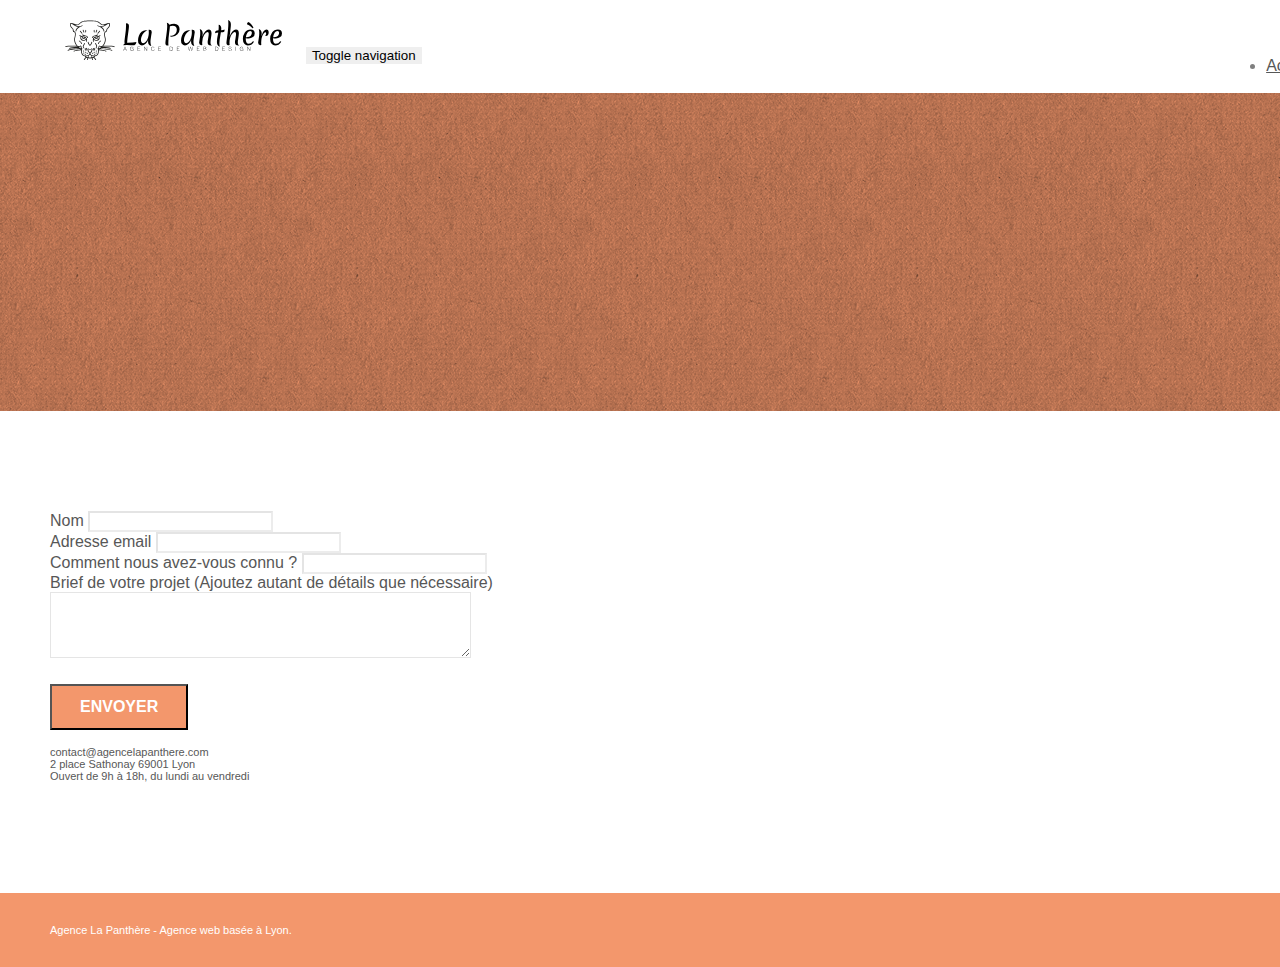
==== page2.html @ d48e6677 "first commit" ====
<!doctype html>
<html lang="Default">
<head>
    <meta charset="utf-8">
    <meta name="keywords" content="">
    <meta name="description" content="">
    <meta name="viewport" content="width=device-width, initial-scale=1.0, viewport-fit=cover">
    <link rel="shortcut icon" type="image/png" href="favicon.jpg">
    
	<link rel="stylesheet" type="text/css" href="./css/bootstrap.min.css">
	<link rel="stylesheet" type="text/css" href="style.css">
	<link rel="stylesheet" type="text/css" href="./css/font-awesome.min.css">
	<link rel="stylesheet" type="text/css" href="./css/et-line.min.css">
	
    
	<script src="./js/jquery-2.1.0.min.js"></script>
	<script src="./js/bootstrap.min.js"></script>
	<script src="./js/blocs.min.js"></script>
	<script src="./js/jqBootstrapValidation.js"></script>
	<script src="./js/formHandler.js"></script>
    <title>page2</title>

    
<!-- Analytics -->
 
<!-- Analytics END -->
    
</head>
<body>
<!-- Principal conteneur -->
<div class="page-container">
    
<!-- bloc-0 -->
<div class="bloc bgc-white l-bloc " id="bloc-0">
	<div class="container bloc-sm">
		<nav class="navbar row">
			<div class="navbar-header">
				<a class="navbar-brand" href="index.html"><img src="img/agence-la-panthere-monochrome.svg" alt="atlanta web design logo" height="40" /></a>
				<button id="nav-toggle" type="button" class="ui-navbar-toggle navbar-toggle" data-toggle="collapse" data-target=".navbar-1">
					<span class="sr-only">Toggle navigation</span><span class="icon-bar"></span><span class="icon-bar"></span><span class="icon-bar"></span>
				</button>
			</div>
			<div class="collapse navbar-collapse navbar-1 special-dropdown-nav">
				<ul class="site-navigation nav navbar-nav">
					<li>
						<a href="index.html">Accueil</a>
					</li>
					<li>
					</li>
					<li>
						<a href="page2.html">page2 &gt;</a>
					</li>
				</ul>
			</div>
		</nav>
	</div>
</div>
<!-- bloc-0 END -->

<!-- bloc-6 -->
<div class="bloc bg-dots-bg bg-repeat bgc-atomic-tangerine d-bloc bloc-bg-texture texture-paper" id="bloc-6">
	<div class="container bloc-lg">
		<div class="row">
			<div class="col-sm-12">
				<h1 class="text-center hero-bloc-text tc-white">
					Parlons web design !
				</h1>
				<p class="text-center mg-lg tc-white tight-width-whitespace">
					Nous sommes ravis que vous souhaitiez collaborer avec notre agence.<br>
					Parlez-nous de votre projet en complétant le formulaire ci-dessous.
				</p>
			</div>
		</div>
	</div>
</div>
<!-- bloc-6 END -->

<!-- bloc-7 -->
<div class="bloc bgc-white l-bloc" id="bloc-7">
	<div class="container bloc-lg">
		<div class="row">
			<div class="col-sm-6">
				<form id="form_1" novalidate success-msg="Your message has been sent." fail-msg="Sorry it seems that our mail server is not responding, Sorry for the inconvenience!">
					<div class="form-group">
						<label>
							Nom
						</label>
						<input id="name" class="form-control" required />
					</div>
					<div class="form-group">
						<label>
							Adresse email
						</label>
						<input id="email" class="form-control" type="email" required />
					</div>
					<div class="form-group">
						<label>
							Comment nous avez-vous connu ?
						</label>
						<input class="form-control" type="email" required id="input_504" />
					</div>
					<div class="form-group">
						<label>
							Brief de votre projet (Ajoutez autant de détails que nécessaire)<br>
						</label><textarea id="message" class="form-control" rows="4" cols="50" required></textarea>
					</div> 
					<button class="bloc-button btn btn-lg btn-block cta-hero btn-atomic-tangerine" type="submit">
						Envoyer
					</button>
				</form>
			</div>
			<div class="col-sm-6">
				<p>
					contact@agencelapanthere.com<br>2 place Sathonay 69001 Lyon<br>Ouvert de 9h à 18h, du lundi au vendredi<br>
				</p>
			</div>
		</div>
	</div>
</div>
<!-- bloc-7 END -->

<!-- ScrollToTop Button -->
<a class="bloc-button btn btn-d scrollToTop" onclick="scrollToTarget('1')"><span class="fa fa-chevron-up"></span></a>
<!-- ScrollToTop Button END-->


<!-- Footer - bloc-8 -->
<div class="bloc bgc-atomic-tangerine d-bloc" id="bloc-8">
	<div class="container bloc-sm">
		<div class="row">
			<div class="col-sm-12">
				<p class="text-center white">
					Agence La Panthère - Agence web basée à Lyon.<br>
				</p>
				<div class="row row-no-gutters social">
					<div class="col-sm-3">
						<div class="text-center">
							<a class="social" href="index.html"><span class="fa fa-twitter icon-md"></span></a>
						</div>
					</div>
					<div class="col-sm-3">
						<div class="text-center">
							<a class="social" href="index.html"><span class="fa fa-facebook icon-md"></span></a>
						</div>
					</div>
					<div class="col-sm-3">
						<div class="text-center">
							<a class="social" href="index.html"><span class="fa fa-dribbble icon-md"></span></a>
						</div>
					</div>
					<div class="col-sm-3">
						<div class="text-center">
							<a class="social" href="index.html"><span class="fa fa-instagram icon-md"></span></a>
						</div>
					</div>
				</div>
			</div>
		</div>
	</div>
</div>
<!-- Footer - bloc-8 END -->

</div>
<!-- Principal conteneur END -->
    

</body>
</html>
---- style.css ----
body {
    margin: 0;
    padding: 0;
    background: #FFF;
    overflow-x: hidden;
    -webkit-font-smoothing: antialiased;
    -moz-osx-font-smoothing: grayscale;
}

a,
button {
    transition: all .3s ease-in-out;
    outline: none!important;
}

a:hover {
    text-decoration: none;
    cursor: pointer;
}

#page-loading-blocs-notifaction {
    position: fixed;
    top: 0;
    bottom: 0;
    width: 100%;
    z-index: 100000;
    background: #FFFFFF url("img/pageload-spinner.gif") no-repeat center center;
}

.bloc {
    width: 100%;
    clear: both;
    background: 50% 50% no-repeat;
    padding: 0 50px;
    -webkit-background-size: cover;
    -moz-background-size: cover;
    -o-background-size: cover;
    background-size: cover;
    position: relative;
}

.bloc .container {
    padding-left: 0;
    padding-right: 0;
}

.bloc-lg {
    padding: 100px 50px;
}

.bloc-md {
    padding: 50px;
}

.bloc-sm {
    padding: 20px 50px;
}

.bg-center,
.bg-l-edge,
.bg-r-edge,
.bg-t-edge,
.bg-b-edge,
.bg-tl-edge,
.bg-bl-edge,
.bg-tr-edge,
.bg-br-edge,
.bg-repeat {
    -webkit-background-size: auto!important;
    -moz-background-size: auto!important;
    -o-background-size: auto!important;
    background-size: auto!important;
}

.bg-repeat {
    background: repeat;
}

.bg-t-edge {
    background: top no-repeat;
}

.bloc-bg-texture::before {
    content: "";
    background-size: 2px 2px;
    position: absolute;
    top: 0;
    bottom: 0;
    left: 0;
    right: 0;
}

.texture-paper::before {
    background: url("img/texture-paper.png");
    background-size: 280px 280px;
}

.b-parallax {
    background-attachment: fixed;
}

.d-bloc {
    color: rgba(255, 255, 255, .7);
}

.d-bloc button:hover {
    color: rgba(255, 255, 255, .9);
}

.d-bloc .icon-round,
.d-bloc .icon-square,
.d-bloc .icon-rounded,
.d-bloc .icon-semi-rounded-a,
.d-bloc .icon-semi-rounded-b {
    border-color: rgba(255, 255, 255, .9);
}

.d-bloc .divider-h span {
    border-color: rgba(255, 255, 255, .2);
}

.d-bloc .a-btn,
.d-bloc .navbar a,
.d-bloc .navbar-brand,
.d-bloc a .icon-sm,
.d-bloc a .icon-md,
.d-bloc a .icon-lg,
.d-bloc a .icon-xl,
.d-bloc h1 a,
.d-bloc h2 a,
.d-bloc h3 a,
.d-bloc h4 a,
.d-bloc h5 a,
.d-bloc h6 a,
.d-bloc p a {
    color: rgba(255, 255, 255, .6);
}

.d-bloc .a-btn:hover,
.d-bloc .navbar a:hover,
.d-bloc .navbar-brand:hover,
.d-bloc a:hover .icon-sm,
.d-bloc a:hover .icon-md,
.d-bloc a:hover .icon-lg,
.d-bloc a:hover .icon-xl,
.d-bloc h1 a:hover,
.d-bloc h2 a:hover,
.d-bloc h3 a:hover,
.d-bloc h4 a:hover,
.d-bloc h5 a:hover,
.d-bloc h6 a:hover,
.d-bloc p a:hover {
    color: rgba(255, 255, 255, 1);
}

.d-bloc .navbar-toggle .icon-bar {
    background: rgba(255, 255, 255, 1);
}

.d-bloc .btn-wire,
.d-bloc .btn-wire:hover {
    color: rgba(255, 255, 255, 1);
    border-color: rgba(255, 255, 255, 1);
}

.d-bloc .panel {
    color: rgba(0, 0, 0, .5);
}

.d-bloc .panel button:hover {
    color: rgba(0, 0, 0, .7);
}

.d-bloc .panel icon {
    border-color: rgba(0, 0, 0, .7);
}

.d-bloc .panel .divider-h span {
    border-color: rgba(0, 0, 0, .1);
}

.d-bloc .panel .a-btn {
    color: rgba(0, 0, 0, .6);
}

.d-bloc .panel .a-btn:hover {
    color: rgba(0, 0, 0, 1);
}

.d-bloc .panel .btn-wire,
.d-bloc .panel .btn-wire:hover {
    color: rgba(0, 0, 0, .7);
    border-color: rgba(0, 0, 0, .3);
}

.d-bloc .panel,
.l-bloc {
    color: rgba(0, 0, 0, .5);
}

.d-bloc .panel button:hover,
.l-bloc button:hover {
    color: rgba(0, 0, 0, .7);
}

.l-bloc .icon-round,
.l-bloc .icon-square,
.l-bloc .icon-rounded,
.l-bloc .icon-semi-rounded-a,
.l-bloc .icon-semi-rounded-b {
    border-color: rgba(0, 0, 0, .7);
}

.d-bloc .panel .divider-h span,
.l-bloc .divider-h span {
    border-color: rgba(0, 0, 0, .1);
}

.d-bloc .panel .a-btn,
.l-bloc .a-btn,
.l-bloc .navbar a,
.l-bloc .navbar-brand,
.l-bloc a .icon-sm,
.l-bloc a .icon-md,
.l-bloc a .icon-lg,
.l-bloc a .icon-xl,
.l-bloc h1 a,
.l-bloc h2 a,
.l-bloc h3 a,
.l-bloc h4 a,
.l-bloc h5 a,
.l-bloc h6 a,
.l-bloc p a {
    color: rgba(0, 0, 0, .6);
}

.d-bloc .panel .a-btn:hover,
.l-bloc .a-btn:hover,
.l-bloc .navbar a:hover,
.l-bloc .navbar-brand:hover,
.l-bloc a:hover .icon-sm,
.l-bloc a:hover .icon-md,
.l-bloc a:hover .icon-lg,
.l-bloc a:hover .icon-xl,
.l-bloc h1 a:hover,
.l-bloc h2 a:hover,
.l-bloc h3 a:hover,
.l-bloc h4 a:hover,
.l-bloc h5 a:hover,
.l-bloc h6 a:hover,
.l-bloc p a:hover {
    color: rgba(0, 0, 0, 1);
}

.l-bloc .navbar-toggle .icon-bar {
    color: rgba(0, 0, 0, .6);
}

.d-bloc .panel .btn-wire,
.d-bloc .panel .btn-wire:hover,
.l-bloc .btn-wire,
.l-bloc .btn-wire:hover {
    color: rgba(0, 0, 0, .7);
    border-color: rgba(0, 0, 0, .3);
}

.voffset {
    margin-top: 30px;
}

.voffset-lg {
    margin-top: 80px;
}

.row-no-gutters {
    margin-right: 0;
    margin-left: 0;
}

.row.row-no-gutters > [class^="col-"],
.row.row-no-gutters > [class*=" col-"] {
    padding-right: 0;
    padding-left: 0;
}

#bloc-1-hero h1 {
    font-size: 32px;
}

.navbar {
    margin-bottom: 0;
    z-index: 1;
}

.navbar-brand {
    height: auto;
    padding: 3px 15px;
    font-size: 25px;
    font-weight: normal;
    font-weight: 600;
    line-height: 44px;
}

.navbar-brand img {
    max-height: 200px;
    margin: 0 5px 0 0;
    display: inline;
}

.navbar-brand img[src$=svg] {
    min-width: 100px;
}

.nav-center .navbar-brand img {
    margin: 0;
}

.navbar .nav {
    padding-top: 2px;
    margin-right: -16px;
    float: right;
    z-index: 1;
}

.nav > li {
    float: left;
    margin-top: 4px;
    font-size: 16px;
}

.navbar-nav .open .dropdown-menu > li > a {
    text-align: inherit;
}

.nav > li a:hover,
.nav > li a:focus {
    background: transparent;
}

.navbar-toggle {
    margin: 10px 10px 0 0;
    border: 0px;
}

.navbar-toggle:hover {
    background: transparent!important;
}

.navbar-toggle .icon-bar {
    background-color: rgba(0, 0, 0, .5);
    width: 26px;
}

.nav-invert .navbar .nav {
    float: left;
}

.nav-invert .navbar-header,
.nav-invert .navbar-brand {
    float: right;
    position: relative;
    z-index: 2;
}

@media (min-width: 768px) {
    .site-navigation {
        position: absolute;
        top: 50%;
        right: 20px;
        transform: translate(0, -50%);
        -webkit-transform: translateY(-50%);
    }
    .nav > li .dropdown-menu a,
    .nav > li .dropdown-menu a:hover {
        color: #484848;
    }
    .nav-invert .site-navigation {
        left: 0;
        right: 0;
    }
    .nav-center {
        text-align: center;
    }
    .nav-center .navbar-header {
        width: 100%;
    }
    .nav-center .navbar-header,
    .nav-center .navbar-brand,
    .nav-center .nav > li {
        float: none;
        display: inline-block;
    }
    .nav-center .site-navigation {
        position: relative;
        width: 100%;
        right: 0;
        margin-right: 0px;
        margin-top: 20px;
    }
    .nav-center.mini-nav .navbar-toggle {
        float: none;
        margin: 10px auto 0;
    }
}

.nav > li > .dropdown a {
    background: none!important;
    display: block;
    padding: 14px 15px;
}

nav .caret {
    margin: 0 5px;
}

.dropdown-menu .dropdown-menu {
    top: -8px;
    left: 100%;
}

.dropdown-menu .dropmenu-flow-right {
    top: 100%;
    left: 0;
    margin-left: -1px;
    border-top-left-radius: 0;
    border-top-right-radius: 0;
}

.dropdown-menu .dropdown span {
    border: 4px solid black;
    border-top-color: transparent;
    border-right-color: transparent;
    border-bottom-color: transparent;
    margin: 6px -5px 0 0!important;
    float: right;
}

.mg-md {
    margin-top: 10px;
    margin-bottom: 20px;
}

.mg-lg {
    margin-top: 10px;
    margin-bottom: 40px;
}

.btn {
    margin: 0 5px 5px 0;
}

.btn.pull-right {
    margin: 0 0 5px 5px;
}

.btn-d,
.btn-d:hover,
.btn-d:focus {
    color: #FFF;
    background: rgba(0, 0, 0, .3);
}

button {
    outline: none!important;
}

.btn-rd {
    border-radius: 40px;
}

.btn-clean {
    border: 1px solid rgba(0, 0, 0, .08);
    border-bottom-color: rgba(0, 0, 0, .1);
    text-shadow: 0 1px 0 rgba(0, 0, 1, .1);
    box-shadow: 0 1px 3px rgba(0, 0, 1, .25), inset 0 1px 0 0 rgba(255, 255, 255, .15);
}

.icon-md {
    font-size: 30px!important;
}

.icon-lg {
    font-size: 60px!important;
}

.sm-shadow {
    text-shadow: 0 1px 2px rgba(0, 0, 0, .3);
}

.panel-sq,
.panel-sq .panel-heading,
.panel-sq .panel-footer {
    border-radius: 0;
}

.panel-rd {
    border-radius: 30px;
}

.panel-rd .panel-heading {
    border-radius: 29px 29px 0 0;
}

.panel-rd .panel-footer {
    border-radius: 0 0 29px 29px;
}

.form-control {
    border-color: rgba(0, 0, 0, .1);
    box-shadow: none;
}

.scrollToTop {
    width: 40px;
    height: 40px;
    position: fixed;
    bottom: 20px;
    right: 20px;
    opacity: 0;
    z-index: 500;
    transition: all .3s ease-in-out;
}

.scrollToTop span {
    margin-top: 6px;
}

.showScrollTop {
    font-size: 14px;
    opacity: 1;
}

a[data-lightbox] {
    position: relative;
    display: block;
    text-align: center;
}

a[data-lightbox]:hover::before {
    content: "+";
    font-family: "HelveticaNeue-Light", "Helvetica Neue Light", "Helvetica Neue", Helvetica, Arial;
    font-size: 32px;
    width: 50px;
    height: 50px;
    margin-left: -25px;
    border-radius: 50%;
    background: rgba(0, 0, 0, .6);
    color: #FFF;
    font-weight: 100;
    z-index: 1;
    position: absolute;
    top: 50%;
    transform: translateY(-50%);
    -webkit-transform: translateY(-50%);
}

a[data-lightbox]:hover img {
    opacity: 0.6;
    -webkit-animation-fill-mode: none;
    animation-fill-mode: none;
}

#lightbox-modal {
    display: flex;
    align-items: center;
}

#lightbox-modal .modal-dialog {
    width: 90%;
    max-width: 900px;
    margin: 0 auto 0;
}

#lightbox-modal .modal-dialog img {
    max-height: 90vh;
    margin: 0 auto;
}

.lightbox-caption {
    padding: 20px;
    color: #FFF;
    background: rgba(0, 0, 0, .5);
    position: absolute;
    left: 15px;
    right: 15px;
    bottom: 5px;
}

.close-lightbox {
    color: #FFF;
    font-size: 30px;
    position: absolute;
    top: 20px;
    right: 20px;
    z-index: 20;
    background: rgba(0, 0, 0, .5);
    border: none;
    line-height: 30px;
    padding: 0 9px 5px;
    opacity: 0.3;
}

.close-lightbox:hover,
.next-lightbox:hover,
.prev-lightbox:hover {
    opacity: 1.0;
    color: #FFF;
}

.next-lightbox,
.prev-lightbox {
    font-size: 20px;
    color: rgba(255, 255, 255, .9);
    background: rgba(0, 0, 0, .5);
    transition: all .2s ease-in-out;
    position: absolute;
    top: 45%;
    z-index: 1;
    opacity: 0.4;
}

.next-lightbox {
    padding: 6px 8px 1px 13px;
    right: 25px;
}

.prev-lightbox {
    padding: 6px 13px 1px 10px;
    left: 25px;
}

.snapshot-lb .modal-body {
    padding-bottom: 45px;
}

.snapshot-lb .lightbox-caption {
    padding: 0;
    color: rgba(0, 0, 0, .5);
    background: none;
}

h1,
h2,
h3,
h4,
h5,
h6,
p,
label,
.btn,
a {
    font-family: "helvetica";
    font-weight: 400;
    color: #575757!important;
}

.container {
    max-width: 1000px;
}

.hero-bloc-text {
    font-size: 38px;
}

.hero-bloc-text-sub {
    font-size: 36px;
}

.statement-bloc-text {
    line-height: 26px;
    font-style: italic;
    font-size: 20px;
    text-align: center;
    font-weight: lighter;
    max-width: 520px;
    margin: auto auto auto auto;
}

p {
    font-size: 11px;
}

.tight-width-whitespace {
    max-width: 600px;
    margin: auto auto auto auto;
}

.h1 {
    font-size: 20px;
    font-family: "Open Sans";
}

.cta-hero {
    margin-top: 22px;
    color: #FFFFFF!important;
    text-transform: uppercase;
    padding: 12px 28px 12px 28px;
    font-size: 16px;
    font-weight: 700;
}

.social {
    max-width: 400px;
    margin: auto auto auto auto;
}

h2 {
    font-size: 22px;
    line-height: 1.4em;
}

h3 {
    font-size: 15px;
    text-transform: uppercase;
    font-weight: 700;
    color: #333333!important;
}

.med-width-whitespace {
    max-width: 800px;
    margin: auto auto auto auto;
    box-shadow: 0px 0px 0px #000000;
}

h1 {
    color: #333333!important;
}

h4 {
    color: #333333!important;
}

.icons {
    margin-bottom: 14px;
    margin-top: 24px;
}

.white {
    color: #FFFFFF!important;
}

.portfolio-thumb {
    margin-bottom: 24px;
}

.portfolio-row {
    margin-bottom: 44px;
    margin-top: 50px;
}

.avatar {
    box-shadow: 0px 4px 9px rgba(0, 0, 0, 0.3);
}

.black-background {
    background-color: rgba(165, 147, 99, 0.7);
    padding: 40px 40px 40px 40px;
}

.bold-link {
    font-weight: 900;
    text-decoration: underline!important;
}

.bgc-white {
    background-color: #FFFFFF;
}

.bgc-dark-slate-blue {
    background-color: #364577;
}

.bgc-atomic-tangerine {
    background-color: #F3976C;
}

.tc-white {
    color: #F3976C!important;
}

.btn-atomic-tangerine {
    background: #F3976C;
    color: #FFFFFF!important;
}

.btn-atomic-tangerine:hover {
    background: #c27956!important;
    color: #FFFFFF!important;
}

.ltc-white {
    color: #FFFFFF!important;
}

.ltc-white:hover {
    color: #cccccc!important;
}

.ltc-atomic-tangerine {
    color: #F3976C!important;
}

.ltc-atomic-tangerine:hover {
    color: #c27956!important;
}

.icon-dark-slate-blue {
    color: #364577!important;
    border-color: #364577!important;
}

.bg-dots-bg {
    background-image: url("img/dots-bg.png");
}

.bg-lines-h2-bg {
    background-image: url("img/lines-h2-bg.png");
}

.bg-banniere {
    background-image: url("img/agence-la-panthere.jpg");
}

.bg-presentation {
    background-image: url("img/image-de-presentation.bmp");
}

@media (max-width: 1024px) {
    .bloc {
        padding-left: 20px;
        padding-right: 20px;
    }
    .bloc.full-width-bloc,
    .bloc-tile-2.full-width-bloc .container,
    .bloc-tile-3.full-width-bloc .container,
    .bloc-tile-4.full-width-bloc .container {
        padding-left: 0;
        padding-right: 0;
    }
}

@media (max-width: 992px) and (min-width: 768px) {
    .navbar .nav {
        max-width: 80%
    }
    .nav-center.navbar .nav {
        max-width: 100%
    }
}

@media only screen and (min-device-width: 768px) and (max-device-width: 1024px) and (orientation: landscape) {
    .b-parallax {
        background-attachment: scroll;
    }
}

@media only screen and (min-device-width: 1024px) and (max-device-width: 1366px) and (-webkit-min-device-pixel-ratio: 1.5) {
    .b-parallax {
        background-attachment: scroll;
    }
}

@media (max-width: 991px) {
    .container {
        width: 100%;
    }
    .b-parallax {
        background-attachment: scroll;
    }
    .page-container,
    #hero-bloc {
        overflow-x: hidden;
        position: relative;
    }
    .bloc {
        padding-left: constant(safe-area-inset-left);
        padding-right: constant(safe-area-inset-right);
    }
    .bloc-group,
    .bloc-group .bloc {
        display: block;
        width: 100%;
    }
    .bloc-fill-screen .fill-bloc-top-edge,
    .bloc-fill-screen .fill-bloc-bottom-edge {
        padding: 0 20px;
        padding-left: constant(safe-area-inset-left);
        padding-right: constant(safe-area-inset-right);
    }
}

@media (max-width: 767px) {
    .page-container {
        overflow-x: hidden;
        position: relative;
    }
    h1,
    h2,
    h3,
    h4,
    h5,
    h6,
    p,
    #disqus_thread {
        padding-left: 10px!important;
        padding-right: 10px!important;
    }
    .b-parallax {
        background-attachment: scroll;
    }
    .navbar .nav {
        padding-top: 0;
        border-top: 1px solid rgba(0, 0, 0, .2);
        float: none!important;
    }
    .navbar.row {
        margin-left: 0;
        margin-right: 0;
    }
    .site-navigation {
        position: inherit;
        transform: none;
        -webkit-transform: none;
        -ms-transform: none;
    }
    .nav > li {
        margin-top: 0;
        border-bottom: 1px solid rgba(0, 0, 0, .1);
        background: rgba(0, 0, 0, .05);
        text-align: left;
        padding-left: 15px;
        width: 100%;
    }
    .nav > li:hover {
        background: rgba(0, 0, 0, .08);
    }
    .dropdown .dropdown a .caret {
        float: none;
        margin: 5px 0 0 10px!important;
        border: 4px solid black;
        border-bottom-color: transparent;
        border-right-color: transparent;
        border-left-color: transparent;
    }
    #hero-bloc .navbar .nav {
        background: rgba(0, 0, 0, .8);
    }
    #hero-bloc .navbar .nav a {
        color: rgba(255, 255, 255, .6);
    }
    .hero {
        padding: 50px 0;
    }
    .hero-nav {
        left: -1px;
        right: -1px;
    }
    .navbar-collapse {
        padding: 0;
        overflow-x: hidden;
        -webkit-box-shadow: none;
        box-shadow: none;
    }
    .navbar-brand img {
        max-height: 40px;
        width: auto;
    }
    .nav-invert .navbar-header {
        float: none;
        width: 100%;
    }
    .nav-invert .navbar-toggle {
        float: left;
        margin-left: 10px;
    }
    .bloc {
        padding-left: 0;
        padding-right: 0;
    }
    .bloc-xxl,
    .bloc-xl,
    .bloc-lg {
        padding: 40px 0;
    }
    .bloc-sm,
    .bloc-md {
        padding-left: 0;
        padding-right: 0;
    }
    .bloc-tile-2 .container,
    .bloc-tile-3 .container,
    .bloc-tile-4 .container,
    .bloc-fill-screen .fill-bloc-top-edge,
    .bloc-fill-screen .fill-bloc-bottom-edge {
        padding-left: 0;
        padding-right: 0;
    }
    .a-block {
        padding: 0 10px;
    }
    .btn-dwn {
        display: none;
    }
    .voffset {
        margin-top: 5px;
    }
    .voffset-md {
        margin-top: 20px;
    }
    .voffset-lg {
        margin-top: 30px;
    }
    form {
        padding: 5px;
    }
    .close-lightbox {
        display: inline-block;
    }
    .blocsapp-device-iphone5 {
        background-size: 216px 425px;
        padding-top: 60px;
        width: 216px;
        height: 425px;
    }
    .blocsapp-device-iphone5 img {
        width: 180px;
        height: 320px;
    }
}

@media (max-width: 400px) {
    .bloc {
        padding-left: 0;
        padding-right: 0;
    }
}

@media (max-width: 767px) {
    .bloc-mob-center-text {
        text-align: center;
    }
}
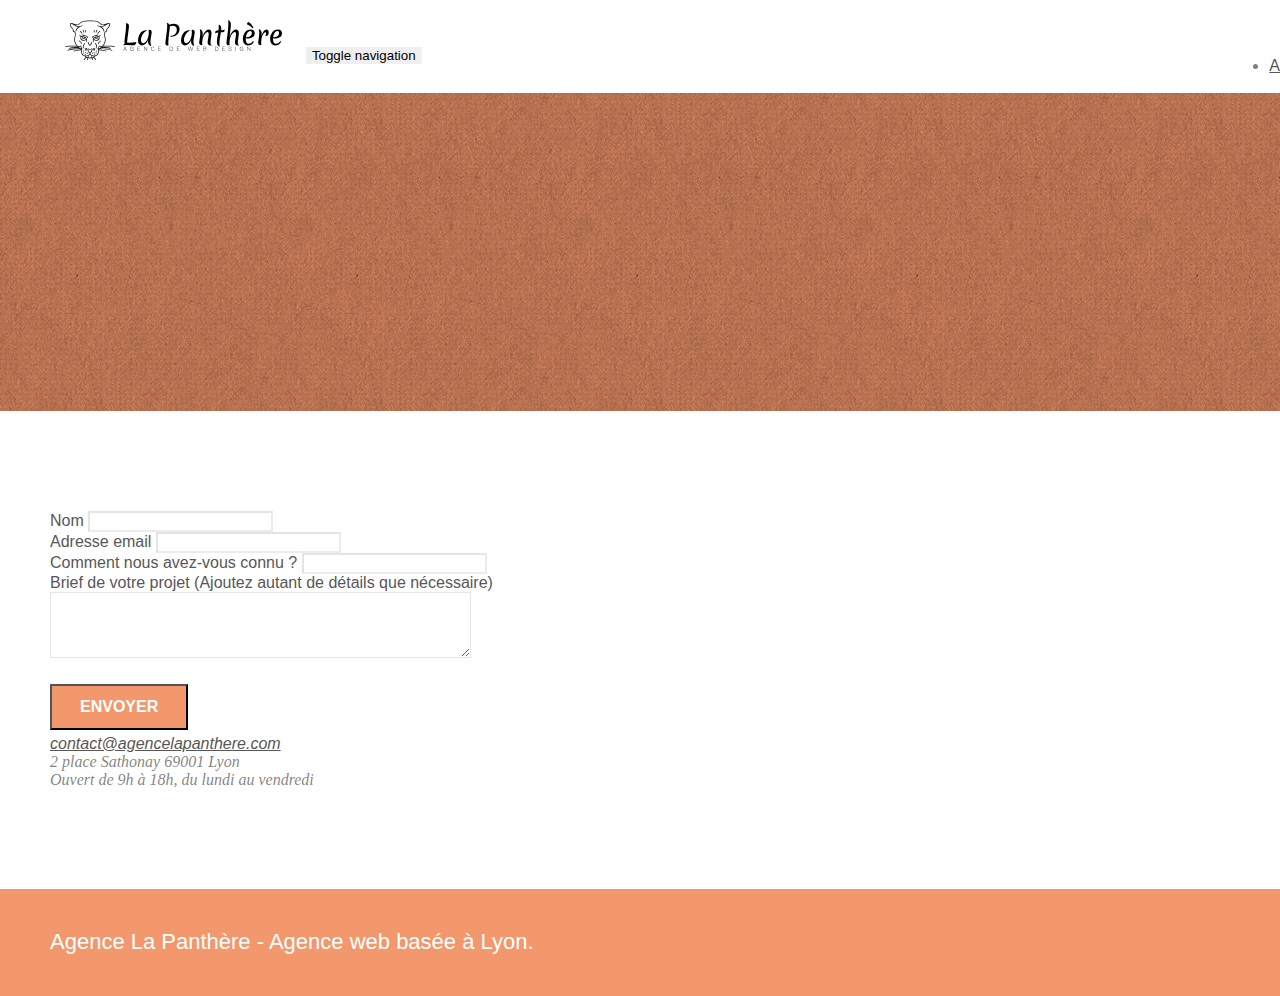
==== commit 110be37d: "correction page2" ====
--- a/page2.html
+++ b/page2.html
@@ -1,168 +1,169 @@
 <!doctype html>
-<html lang="Default">
-<head>
-    <meta charset="utf-8">
-    <meta name="keywords" content="">
-    <meta name="description" content="">
-    <meta name="viewport" content="width=device-width, initial-scale=1.0, viewport-fit=cover">
-    <link rel="shortcut icon" type="image/png" href="favicon.jpg">
-    
-	<link rel="stylesheet" type="text/css" href="./css/bootstrap.min.css">
-	<link rel="stylesheet" type="text/css" href="style.css">
-	<link rel="stylesheet" type="text/css" href="./css/font-awesome.min.css">
-	<link rel="stylesheet" type="text/css" href="./css/et-line.min.css">
+<html lang="fr">
+	<head>
+		<meta charset="utf-8">
+		<meta name="keywords" content="web designer Lyon, région de Lyon, la Panthère, contact">
+		<meta name="description" content="Contactez l'agence La Panthère qui aide les entreprises à devenir attractives et visibles sur Internet.">
+		<meta name="viewport" content="width=device-width, initial-scale=1.0, viewport-fit=cover">
+		<link rel="shortcut icon" type="image/png" href="logo_onglet.jpg">
+		
+		<link rel="stylesheet" type="text/css" href="./css/bootstrap.min.css">
+		<link rel="stylesheet" type="text/css" href="style.css">
+		<link rel="stylesheet" type="text/css" href="./css/font-awesome.min.css">
+		<link rel="stylesheet" type="text/css" href="./css/et-line.min.css">
+		
+		<title>Contact</title>
+
+		
+	<!-- Analytics -->
 	
-    
-	<script src="./js/jquery-2.1.0.min.js"></script>
-	<script src="./js/bootstrap.min.js"></script>
-	<script src="./js/blocs.min.js"></script>
-	<script src="./js/jqBootstrapValidation.js"></script>
-	<script src="./js/formHandler.js"></script>
-    <title>page2</title>
+	<!-- Analytics END -->
+		
+	</head>
+	<body>
+		
+		<!-- Principal conteneur -->
+		<div class="page-container">
+			
+			<!-- bloc-0 -->
+			<header class="bloc bgc-white l-bloc " id="bloc-0">
+				<div class="container bloc-sm">
+					<nav class="navbar row">
+						<div class="navbar-header">
+							<a class="navbar-brand" href="index.html"><img src="img/agence-la-panthere-monochrome.svg" alt="atlanta web design logo" height="40" /></a>
+							<button id="nav-toggle" type="button" class="ui-navbar-toggle navbar-toggle" data-toggle="collapse" data-target=".navbar-1">
+								<span class="sr-only">Toggle navigation</span><span class="icon-bar"></span><span class="icon-bar"></span><span class="icon-bar"></span>
+							</button>
+						</div>
+						<div class="collapse navbar-collapse navbar-1 special-dropdown-nav">
+							<ul class="site-navigation nav navbar-nav">
+								<li>
+									<a href="index.html">Accueil</a>
+								</li>
+								<li>
+									<a href="contact.html">Contact</a>
+								</li>
+							</ul>
+						</div>
+					</nav>
+				</div>
+			</header>
+			<!-- bloc-0 END -->
+			<main>
 
-    
-<!-- Analytics -->
- 
-<!-- Analytics END -->
-    
-</head>
-<body>
-<!-- Principal conteneur -->
-<div class="page-container">
-    
-<!-- bloc-0 -->
-<div class="bloc bgc-white l-bloc " id="bloc-0">
-	<div class="container bloc-sm">
-		<nav class="navbar row">
-			<div class="navbar-header">
-				<a class="navbar-brand" href="index.html"><img src="img/agence-la-panthere-monochrome.svg" alt="atlanta web design logo" height="40" /></a>
-				<button id="nav-toggle" type="button" class="ui-navbar-toggle navbar-toggle" data-toggle="collapse" data-target=".navbar-1">
-					<span class="sr-only">Toggle navigation</span><span class="icon-bar"></span><span class="icon-bar"></span><span class="icon-bar"></span>
-				</button>
-			</div>
-			<div class="collapse navbar-collapse navbar-1 special-dropdown-nav">
-				<ul class="site-navigation nav navbar-nav">
-					<li>
-						<a href="index.html">Accueil</a>
-					</li>
-					<li>
-					</li>
-					<li>
-						<a href="page2.html">page2 &gt;</a>
-					</li>
-				</ul>
-			</div>
-		</nav>
-	</div>
-</div>
-<!-- bloc-0 END -->
+				<!-- bloc-6 -->
+				<section class="bloc bg-dots-bg bg-repeat bgc-atomic-tangerine d-bloc bloc-bg-texture texture-paper" id="bloc-6">
+					<div class="container bloc-lg">
+						<div class="row">
+							<div class="col-sm-12">
+								<h1 class="text-center hero-bloc-text tc-white">
+									Parlons web design !
+								</h1>
+								<p class="text-center mg-lg tc-white tight-width-whitespace">
+									Nous sommes ravis que vous souhaitiez collaborer avec notre agence.<br>
+									Parlez-nous de votre projet en complétant le formulaire ci-dessous.
+								</p>
+							</div>
+						</div>
+					</div>
+				</section>
+				<!-- bloc-6 END -->
 
-<!-- bloc-6 -->
-<div class="bloc bg-dots-bg bg-repeat bgc-atomic-tangerine d-bloc bloc-bg-texture texture-paper" id="bloc-6">
-	<div class="container bloc-lg">
-		<div class="row">
-			<div class="col-sm-12">
-				<h1 class="text-center hero-bloc-text tc-white">
-					Parlons web design !
-				</h1>
-				<p class="text-center mg-lg tc-white tight-width-whitespace">
-					Nous sommes ravis que vous souhaitiez collaborer avec notre agence.<br>
-					Parlez-nous de votre projet en complétant le formulaire ci-dessous.
-				</p>
-			</div>
-		</div>
-	</div>
-</div>
-<!-- bloc-6 END -->
+				<!-- bloc-7 -->
+				<section class="bloc bgc-white l-bloc" id="bloc-7">
+					<div class="container bloc-lg">
+						<div class="row">
+							<div class="col-sm-6">
+								<form id="form_1" novalidate success-msg="Votre message a été envoyé" fail-msg="Désolé, il semble que notre serveur ne réponde pas. Désolé pour l'inconvénient!">
+									<div class="form-group">
+										<label for="name">
+											Nom
+										</label>
+										<input id="name" class="form-control" required />
+									</div>
+									<div class="form-group">
+										<label for="email">
+											Adresse email
+										</label>
+										<input id="email" class="form-control" type="email" required />
+									</div>
+									<div class="form-group">
+										<label for="form-control">
+											Comment nous avez-vous connu ?
+										</label>
+										<input class="form-control" type="email" required id="input_504" />
+									</div>
+									<div class="form-group">
+										<label for="message">
+											Brief de votre projet (Ajoutez autant de détails que nécessaire)<br>
+										</label>
+										<textarea id="message" class="form-control" rows="4" cols="50" required></textarea>
+									</div> 
+									<button class="bloc-button btn btn-lg btn-block cta-hero btn-atomic-tangerine" type="submit">
+										Envoyer
+									</button>
+								</form>
+							</div>
+							<div class="col-sm-6">
+								<address>
+									<a href="mailto:contact@agencelapanthere.com">contact@agencelapanthere.com</a> <br>
+									2 place Sathonay 69001 Lyon<br>Ouvert de 9h à 18h, du lundi au vendredi<br>
+								</address>
+							</div>
+						</div>
+					</div>
+				</section>
+				<!-- bloc-7 END -->
 
-<!-- bloc-7 -->
-<div class="bloc bgc-white l-bloc" id="bloc-7">
-	<div class="container bloc-lg">
-		<div class="row">
-			<div class="col-sm-6">
-				<form id="form_1" novalidate success-msg="Your message has been sent." fail-msg="Sorry it seems that our mail server is not responding, Sorry for the inconvenience!">
-					<div class="form-group">
-						<label>
-							Nom
-						</label>
-						<input id="name" class="form-control" required />
-					</div>
-					<div class="form-group">
-						<label>
-							Adresse email
-						</label>
-						<input id="email" class="form-control" type="email" required />
-					</div>
-					<div class="form-group">
-						<label>
-							Comment nous avez-vous connu ?
-						</label>
-						<input class="form-control" type="email" required id="input_504" />
-					</div>
-					<div class="form-group">
-						<label>
-							Brief de votre projet (Ajoutez autant de détails que nécessaire)<br>
-						</label><textarea id="message" class="form-control" rows="4" cols="50" required></textarea>
-					</div> 
-					<button class="bloc-button btn btn-lg btn-block cta-hero btn-atomic-tangerine" type="submit">
-						Envoyer
-					</button>
-				</form>
-			</div>
-			<div class="col-sm-6">
-				<p>
-					contact@agencelapanthere.com<br>2 place Sathonay 69001 Lyon<br>Ouvert de 9h à 18h, du lundi au vendredi<br>
-				</p>
-			</div>
-		</div>
-	</div>
-</div>
-<!-- bloc-7 END -->
-
-<!-- ScrollToTop Button -->
-<a class="bloc-button btn btn-d scrollToTop" onclick="scrollToTarget('1')"><span class="fa fa-chevron-up"></span></a>
-<!-- ScrollToTop Button END-->
+				<!-- ScrollToTop Button -->
+				<a class="bloc-button btn btn-d scrollToTop" onclick="scrollToTarget('1')"><span class="fa fa-chevron-up"></span></a>
+				<!-- ScrollToTop Button END-->
+			</main>
 
 
-<!-- Footer - bloc-8 -->
-<div class="bloc bgc-atomic-tangerine d-bloc" id="bloc-8">
-	<div class="container bloc-sm">
-		<div class="row">
-			<div class="col-sm-12">
-				<p class="text-center white">
-					Agence La Panthère - Agence web basée à Lyon.<br>
-				</p>
-				<div class="row row-no-gutters social">
-					<div class="col-sm-3">
-						<div class="text-center">
-							<a class="social" href="index.html"><span class="fa fa-twitter icon-md"></span></a>
-						</div>
-					</div>
-					<div class="col-sm-3">
-						<div class="text-center">
-							<a class="social" href="index.html"><span class="fa fa-facebook icon-md"></span></a>
-						</div>
-					</div>
-					<div class="col-sm-3">
-						<div class="text-center">
-							<a class="social" href="index.html"><span class="fa fa-dribbble icon-md"></span></a>
-						</div>
-					</div>
-					<div class="col-sm-3">
-						<div class="text-center">
-							<a class="social" href="index.html"><span class="fa fa-instagram icon-md"></span></a>
+			<!-- Footer - bloc-8 -->
+			<footer class="bloc bgc-atomic-tangerine d-bloc" id="bloc-8">
+				<div class="container bloc-sm">
+					<div class="row">
+						<div class="col-sm-12">
+							<h2 class="text-center white">
+								Agence La Panthère - Agence web basée à Lyon.<br>
+							</h2>
+							<div class="row row-no-gutters social">
+								<div class="col-sm-3">
+									<div class="text-center">
+										<a class="social" href="#"><span class="fa fa-twitter icon-md"></span></a>
+									</div>
+								</div>
+								<div class="col-sm-3">
+									<div class="text-center">
+										<a class="social" href="#"><span class="fa fa-facebook icon-md"></span></a>
+									</div>
+								</div>
+								<div class="col-sm-3">
+									<div class="text-center">
+										<a class="social" href="#"><span class="fa fa-dribbble icon-md"></span></a>
+									</div>
+								</div>
+								<div class="col-sm-3">
+									<div class="text-center">
+										<a class="social" href="#"><span class="fa fa-instagram icon-md"></span></a>
+									</div>
+								</div>
+							</div>
 						</div>
 					</div>
 				</div>
-			</div>
+			</footer>
+			<!-- Footer - bloc-8 END -->
+
 		</div>
-	</div>
-</div>
-<!-- Footer - bloc-8 END -->
+		<!-- Principal conteneur END -->
 
-</div>
-<!-- Principal conteneur END -->
-    
-
-</body>
+	</body>
+		<script src="./js/jquery-2.1.0.min.js"></script>
+		<script src="./js/bootstrap.min.js"></script>
+		<script src="./js/blocs.min.js"></script>
+		<script src="./js/jqBootstrapValidation.js"></script>
+		<script src="./js/formHandler.js"></script>
 </html>
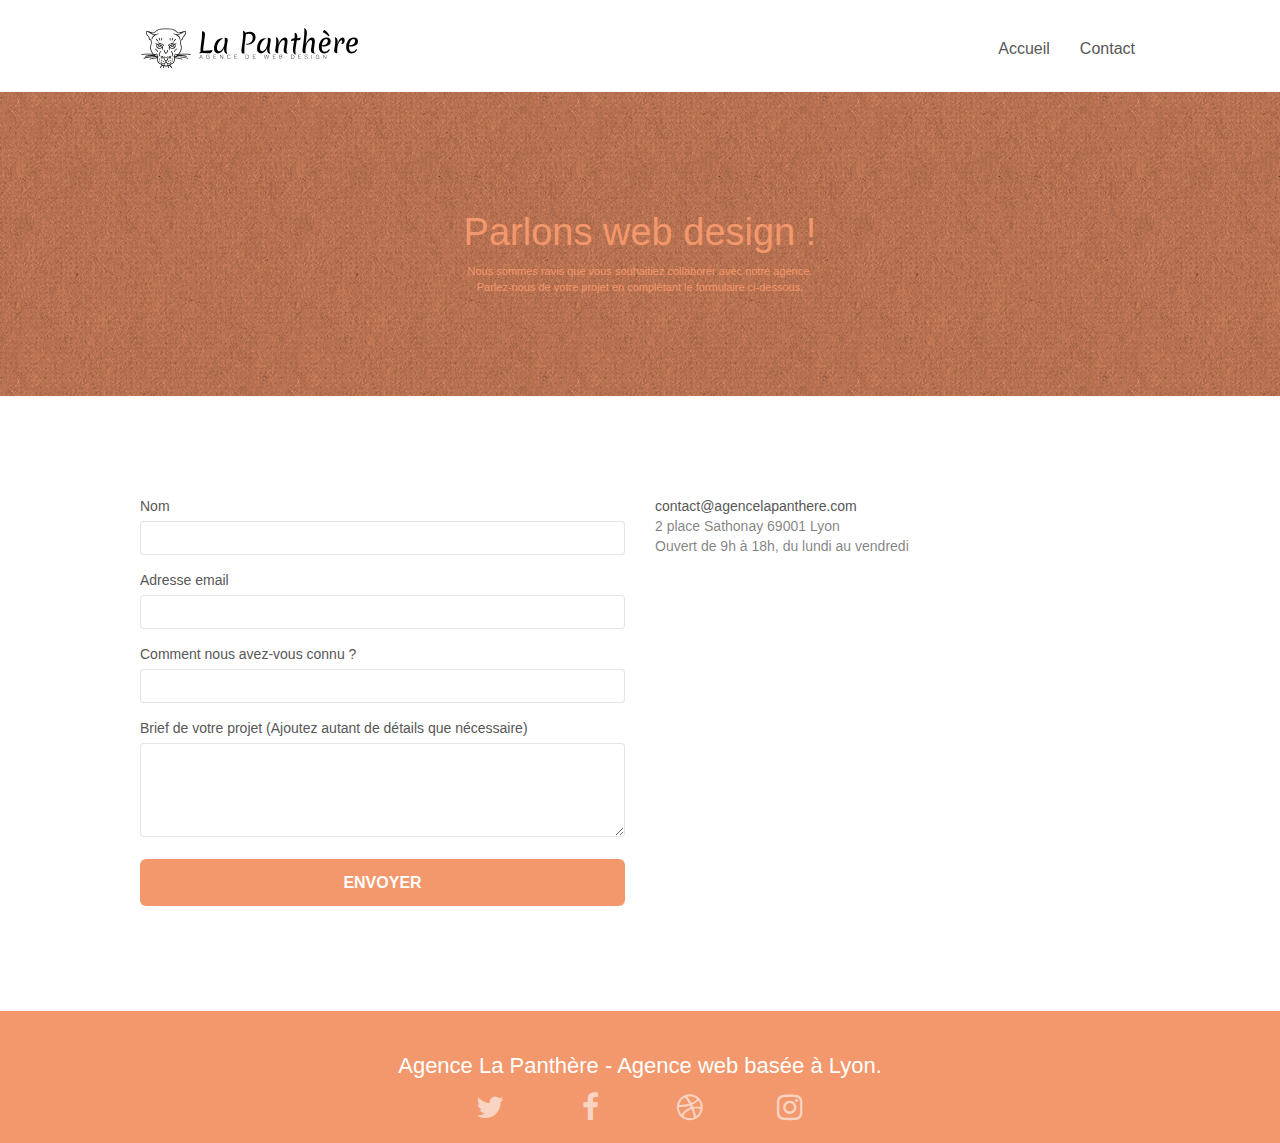
==== commit 3314f2f5: "minify les scripts" ====
--- a/page2.html
+++ b/page2.html
@@ -164,6 +164,6 @@
 		<script src="./js/jquery-2.1.0.min.js"></script>
 		<script src="./js/bootstrap.min.js"></script>
 		<script src="./js/blocs.min.js"></script>
-		<script src="./js/jqBootstrapValidation.js"></script>
-		<script src="./js/formHandler.js"></script>
+		<script src="./js/jqBootstrapValidation.min.js"></script>
+		<script src="./js/formHandler.min.js"></script>
 </html>
